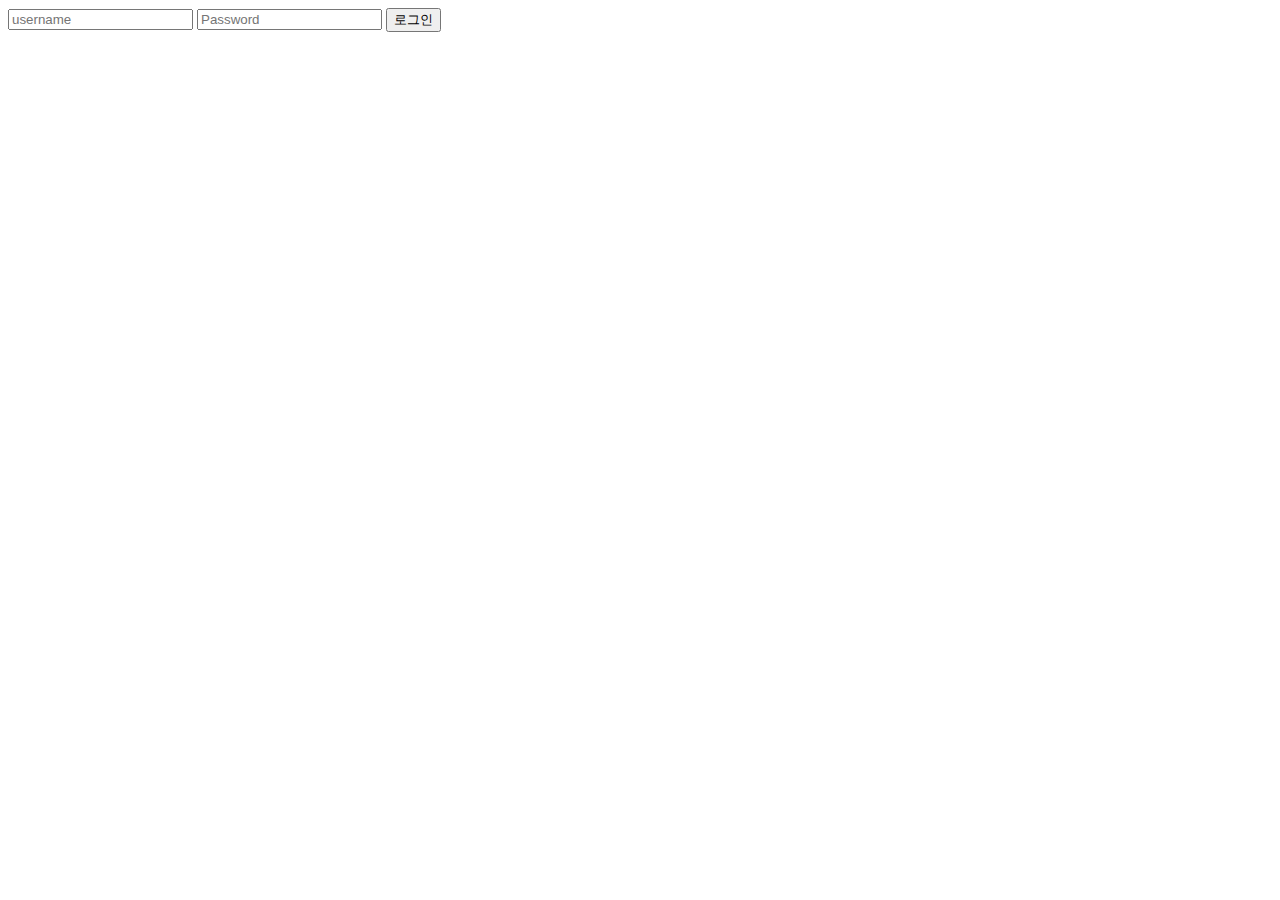
==== login.html @ 8e3f27c5 "머지 충돌 해결" ====
<!DOCTYPE html>
<html lang="en">

<head>
    <meta charset="UTF-8">
    <meta http-equiv="X-UA-Compatible" content="IE=edge">
    <meta name="viewport" content="width=device-width, initial-scale=1.0">
    <title>Login | You Know What I'm Saying</title>
    <script src="./static/js/api.js"></script>

</head>

<body>
    <div>
        <div>
            <form>
                <input type="text" id="username" placeholder="username" />
                <input type="password" id="password" placeholder="Password" />
                <button type="button" onclick="handleLogin()">로그인</button>
            </form>
        </div>
    </div>
</body>

</html>
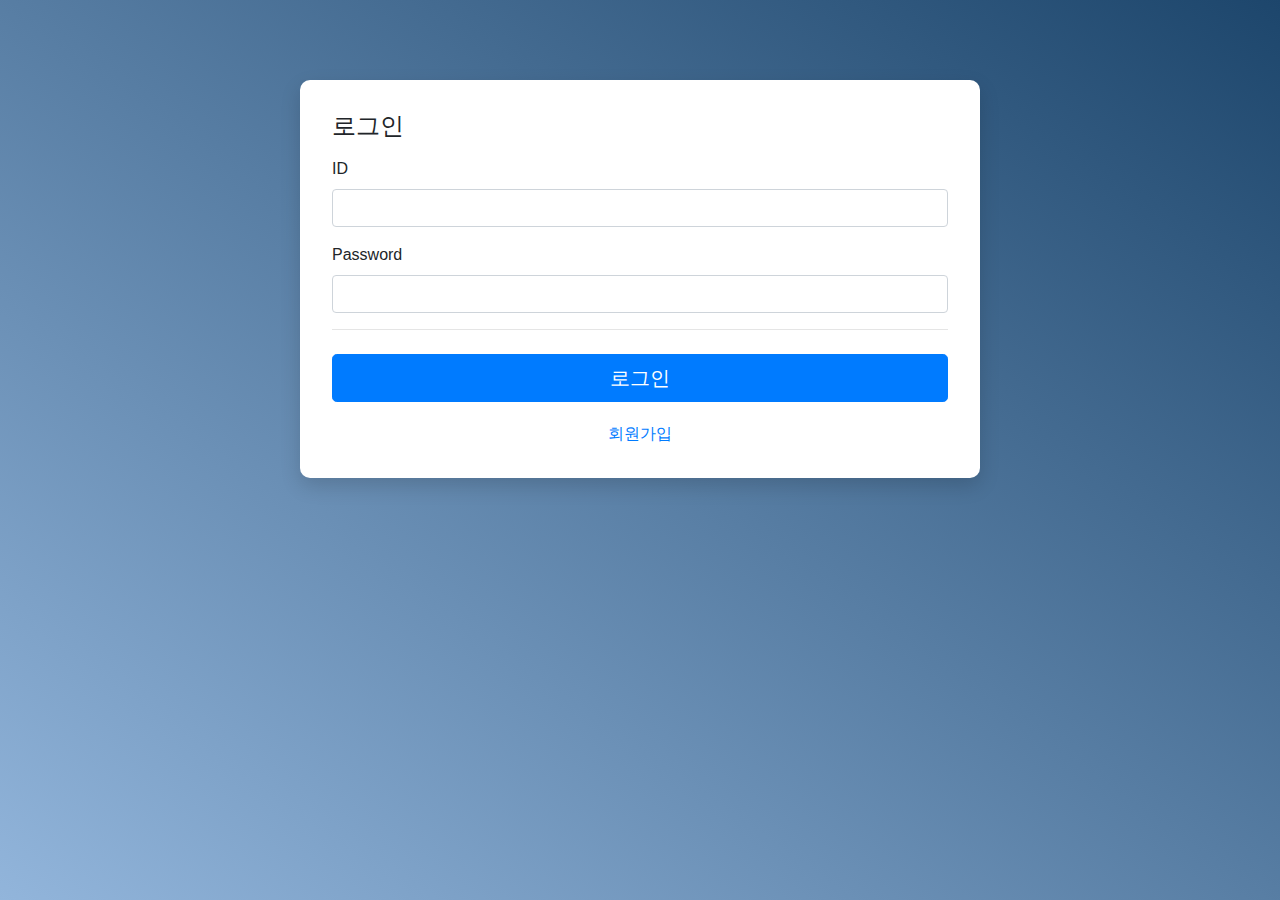
==== commit 7eb1bf3e: "feat: 로그인, 회원가입 페이지 디자인" ====
--- a/login.html
+++ b/login.html
@@ -7,11 +7,42 @@
     <meta name="viewport" content="width=device-width, initial-scale=1.0">
     <title>Login | You Know What I'm Saying</title>
     <script src="./static/js/api.js"></script>
+    <!-- Bootstrap CSS -->
+    <link rel="stylesheet" href="https://stackpath.bootstrapcdn.com/bootstrap/4.3.1/css/bootstrap.min.css"
+        integrity="sha384-ggOyR0iXCbMQv3Xipma34MD+dH/1fQ784/j6cY/iJTQUOhcWr7x9JvoRxT2MZw1T" crossorigin="anonymous">
+    <style>
+        body {
+            min-height: 100vh;
+            background: -webkit-gradient(linear, left bottom, right top, from(#92B5DB), to(#1D466C));
+            background: -webkit-linear-gradient(bottom left, #92B5DB 0%, #1D466C 100%);
+            background: -moz-linear-gradient(bottom left, #92B5DB 0%, #1D466C 100%);
+            background: -o-linear-gradient(bottom left, #92B5DB 0%, #1D466C 100%);
+            background: linear-gradient(to top right, #92B5DB 0%, #1D466C 100%);
+        }
 
+        .input-form {
+            max-width: 680px;
+            margin-top: 80px;
+            padding: 32px;
+            background: #fff;
+            -webkit-border-radius: 10px;
+            -moz-border-radius: 10px;
+            border-radius: 10px;
+            -webkit-box-shadow: 0 8px 20px 0 rgba(0, 0, 0, 0.15);
+            -moz-box-shadow: 0 8px 20px 0 rgba(0, 0, 0, 0.15);
+            box-shadow: 0 8px 20px 0 rgba(0, 0, 0, 0.15)
+        }
+
+        .to_signup {
+            margin: 20px auto 0 auto;
+            display: flex;
+            justify-content: center;
+        }
+    </style>
 </head>
 
 <body>
-    <div>
+    <!-- <div>
         <div>
             <form>
                 <input type="text" id="username" placeholder="username" />
@@ -19,6 +50,32 @@
                 <button type="button" onclick="handleLogin()">로그인</button>
             </form>
         </div>
+    </div> -->
+    <div class="container">
+        <div class="input-form-backgroud row">
+            <div class="input-form col-md-12 mx-auto">
+                <h4 class="mb-3">로그인</h4>
+                <form class="validation-form" novalidate>
+                    <div class="mb-3">
+                        <label for="name">ID</label>
+                        <input type="text" class="form-control" id="username" placeholder="" required>
+                        <div class="invalid-feedback">
+                            아이디를 입력해주세요.
+                        </div>
+                    </div>
+                    <div class="mb-3">
+                        <label for="Password">Password</label>
+                        <input type="Password" class="form-control" id="password" placeholder="" required>
+                        <div class="invalid-feedback">
+                            비밀번호를 입력해주세요.
+                        </div>
+                    </div>
+                    <hr class="mb-4">
+                    <button class="btn btn-primary btn-lg btn-block" type="button" onclick="handleLogin()">로그인</button>
+                    <div class="to_signup"><a href="signup.html">회원가입</a></div>
+                </form>
+            </div>
+        </div>
     </div>
 </body>
 
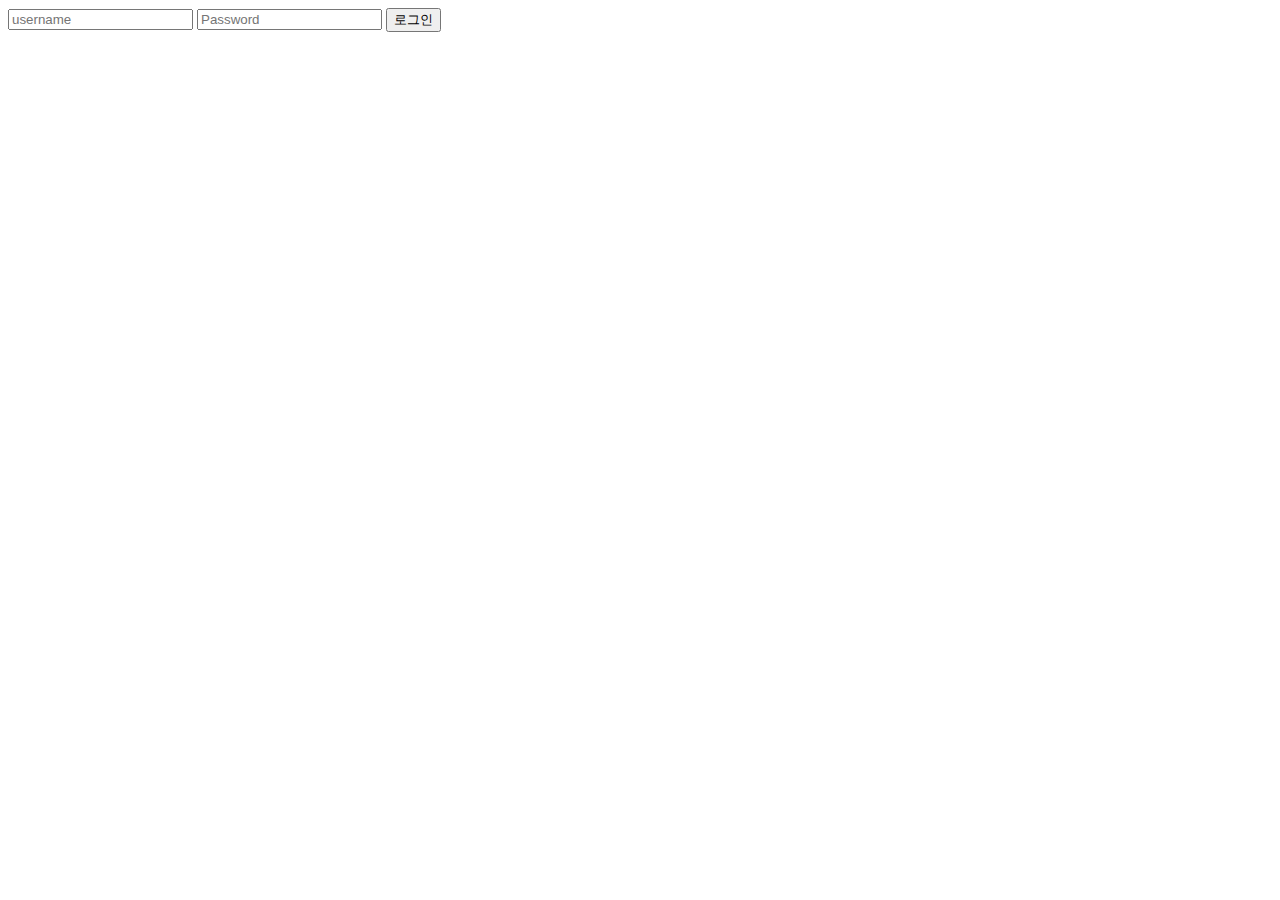
==== commit ec3ef67c: "feat:댓글 보이기api" ====
--- a/login.html
+++ b/login.html
@@ -7,74 +7,17 @@
     <meta name="viewport" content="width=device-width, initial-scale=1.0">
     <title>Login | You Know What I'm Saying</title>
     <script src="./static/js/api.js"></script>
-    <!-- Bootstrap CSS -->
-    <link rel="stylesheet" href="https://stackpath.bootstrapcdn.com/bootstrap/4.3.1/css/bootstrap.min.css"
-        integrity="sha384-ggOyR0iXCbMQv3Xipma34MD+dH/1fQ784/j6cY/iJTQUOhcWr7x9JvoRxT2MZw1T" crossorigin="anonymous">
-    <style>
-        body {
-            min-height: 100vh;
-            background: -webkit-gradient(linear, left bottom, right top, from(#92B5DB), to(#1D466C));
-            background: -webkit-linear-gradient(bottom left, #92B5DB 0%, #1D466C 100%);
-            background: -moz-linear-gradient(bottom left, #92B5DB 0%, #1D466C 100%);
-            background: -o-linear-gradient(bottom left, #92B5DB 0%, #1D466C 100%);
-            background: linear-gradient(to top right, #92B5DB 0%, #1D466C 100%);
-        }
 
-        .input-form {
-            max-width: 680px;
-            margin-top: 80px;
-            padding: 32px;
-            background: #fff;
-            -webkit-border-radius: 10px;
-            -moz-border-radius: 10px;
-            border-radius: 10px;
-            -webkit-box-shadow: 0 8px 20px 0 rgba(0, 0, 0, 0.15);
-            -moz-box-shadow: 0 8px 20px 0 rgba(0, 0, 0, 0.15);
-            box-shadow: 0 8px 20px 0 rgba(0, 0, 0, 0.15)
-        }
-
-        .to_signup {
-            margin: 20px auto 0 auto;
-            display: flex;
-            justify-content: center;
-        }
-    </style>
 </head>
 
 <body>
-    <!-- <div>
+    <div>
         <div>
             <form>
-                <input type="text" id="username" placeholder="username" />
-                <input type="password" id="password" placeholder="Password" />
+                <input type="text" id="username" placeholder="username"/>
+                <input type="password" id="password" placeholder="Password"/>
                 <button type="button" onclick="handleLogin()">로그인</button>
             </form>
-        </div>
-    </div> -->
-    <div class="container">
-        <div class="input-form-backgroud row">
-            <div class="input-form col-md-12 mx-auto">
-                <h4 class="mb-3">로그인</h4>
-                <form class="validation-form" novalidate>
-                    <div class="mb-3">
-                        <label for="name">ID</label>
-                        <input type="text" class="form-control" id="username" placeholder="" required>
-                        <div class="invalid-feedback">
-                            아이디를 입력해주세요.
-                        </div>
-                    </div>
-                    <div class="mb-3">
-                        <label for="Password">Password</label>
-                        <input type="Password" class="form-control" id="password" placeholder="" required>
-                        <div class="invalid-feedback">
-                            비밀번호를 입력해주세요.
-                        </div>
-                    </div>
-                    <hr class="mb-4">
-                    <button class="btn btn-primary btn-lg btn-block" type="button" onclick="handleLogin()">로그인</button>
-                    <div class="to_signup"><a href="signup.html">회원가입</a></div>
-                </form>
-            </div>
         </div>
     </div>
 </body>
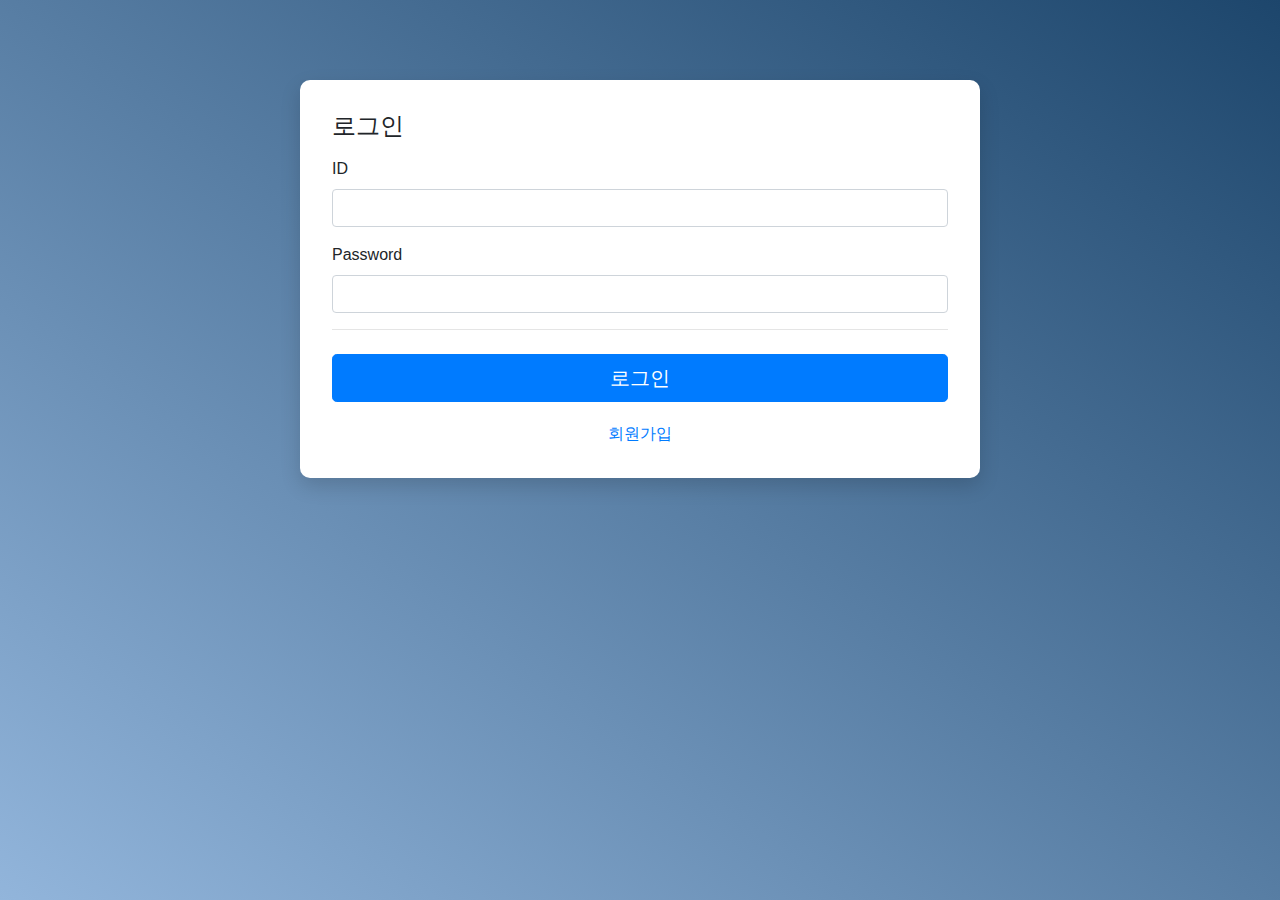
==== commit f23b19ae: "refactoring: 로그인, 회원가입 css 분리" ====
--- a/login.html
+++ b/login.html
@@ -7,17 +7,37 @@
     <meta name="viewport" content="width=device-width, initial-scale=1.0">
     <title>Login | You Know What I'm Saying</title>
     <script src="./static/js/api.js"></script>
-
+    <!-- Bootstrap CSS -->
+    <link rel="stylesheet" href="https://stackpath.bootstrapcdn.com/bootstrap/4.3.1/css/bootstrap.min.css"
+        integrity="sha384-ggOyR0iXCbMQv3Xipma34MD+dH/1fQ784/j6cY/iJTQUOhcWr7x9JvoRxT2MZw1T" crossorigin="anonymous">
+        <link rel="stylesheet" type="text/css" href="./static/css/sign.css">
 </head>
 
 <body>
-    <div>
-        <div>
-            <form>
-                <input type="text" id="username" placeholder="username"/>
-                <input type="password" id="password" placeholder="Password"/>
-                <button type="button" onclick="handleLogin()">로그인</button>
-            </form>
+    <div class="container">
+        <div class="input-form-backgroud row">
+            <div class="input-form col-md-12 mx-auto">
+                <h4 class="mb-3">로그인</h4>
+                <form class="validation-form" novalidate>
+                    <div class="mb-3">
+                        <label for="name">ID</label>
+                        <input type="text" class="form-control" id="username" placeholder="" required>
+                        <div class="invalid-feedback">
+                            아이디를 입력해주세요.
+                        </div>
+                    </div>
+                    <div class="mb-3">
+                        <label for="Password">Password</label>
+                        <input type="Password" class="form-control" id="password" placeholder="" required>
+                        <div class="invalid-feedback">
+                            비밀번호를 입력해주세요.
+                        </div>
+                    </div>
+                    <hr class="mb-4">
+                    <button class="btn btn-primary btn-lg btn-block" type="button" onclick="handleLogin()">로그인</button>
+                    <div class="to_signup"><a href="signup.html">회원가입</a></div>
+                </form>
+            </div>
         </div>
     </div>
 </body>
--- a/static/css/sign.css
+++ b/static/css/sign.css
@@ -0,0 +1,27 @@
+body {
+    min-height: 100vh;
+    background: -webkit-gradient(linear, left bottom, right top, from(#92B5DB), to(#1D466C));
+    background: -webkit-linear-gradient(bottom left, #92B5DB 0%, #1D466C 100%);
+    background: -moz-linear-gradient(bottom left, #92B5DB 0%, #1D466C 100%);
+    background: -o-linear-gradient(bottom left, #92B5DB 0%, #1D466C 100%);
+    background: linear-gradient(to top right, #92B5DB 0%, #1D466C 100%);
+}
+
+.input-form {
+    max-width: 680px;
+    margin-top: 80px;
+    padding: 32px;
+    background: #fff;
+    -webkit-border-radius: 10px;
+    -moz-border-radius: 10px;
+    border-radius: 10px;
+    -webkit-box-shadow: 0 8px 20px 0 rgba(0, 0, 0, 0.15);
+    -moz-box-shadow: 0 8px 20px 0 rgba(0, 0, 0, 0.15);
+    box-shadow: 0 8px 20px 0 rgba(0, 0, 0, 0.15)
+}
+
+.to_signup {
+    margin: 20px auto 0 auto;
+    display: flex;
+    justify-content: center;
+}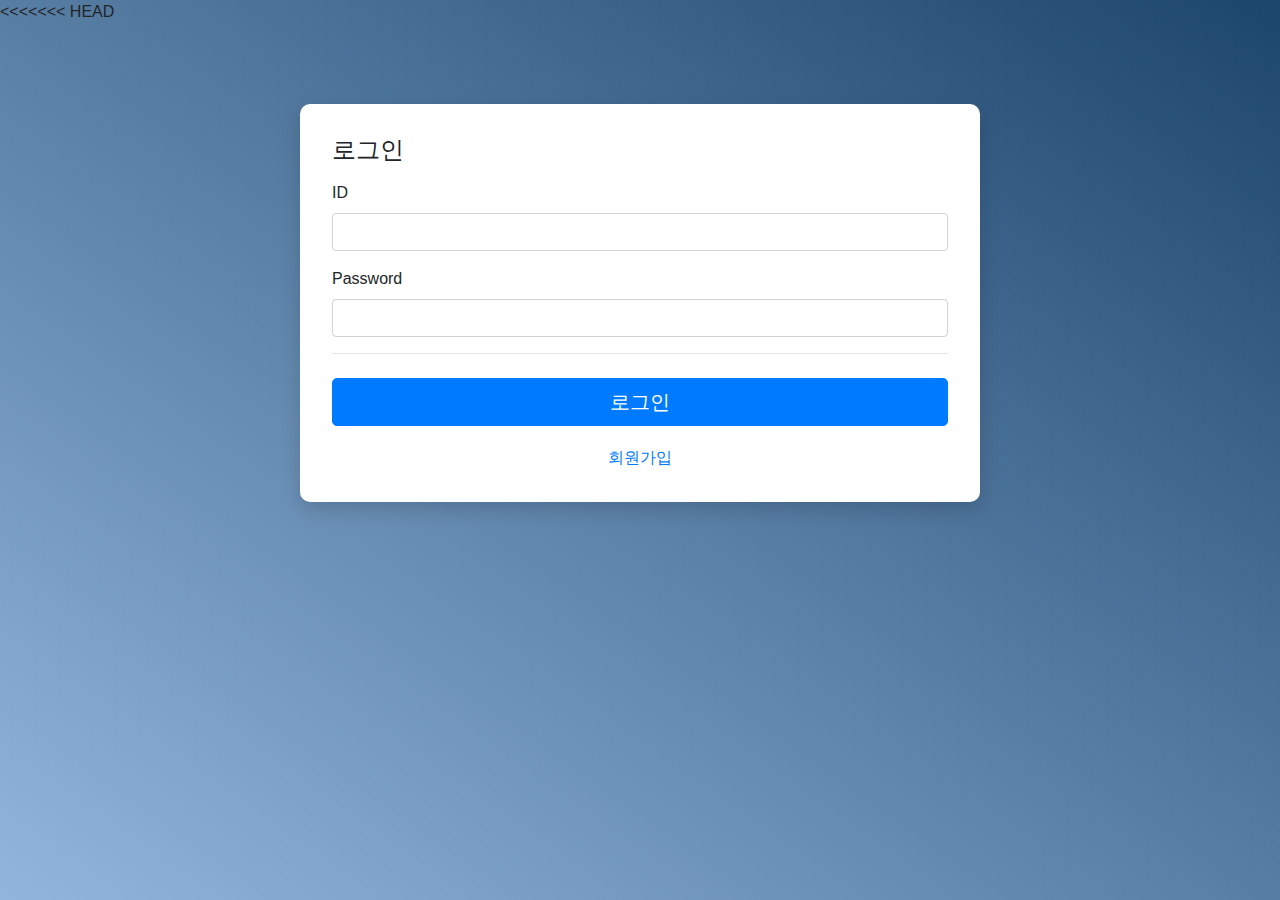
==== commit 7def914f: "﻿코드정리" ====
--- a/login.html
+++ b/login.html
@@ -10,11 +10,11 @@
     <!-- Bootstrap CSS -->
     <link rel="stylesheet" href="https://stackpath.bootstrapcdn.com/bootstrap/4.3.1/css/bootstrap.min.css"
         integrity="sha384-ggOyR0iXCbMQv3Xipma34MD+dH/1fQ784/j6cY/iJTQUOhcWr7x9JvoRxT2MZw1T" crossorigin="anonymous">
-        <link rel="stylesheet" type="text/css" href="./static/css/sign.css">
+    <link rel="stylesheet" type="text/css" href="./static/css/sign.css">
 </head>
 
 <body>
-    <div class="container">
+    <<<<<<< HEAD <div class="container">
         <div class="input-form-backgroud row">
             <div class="input-form col-md-12 mx-auto">
                 <h4 class="mb-3">로그인</h4>
@@ -39,7 +39,7 @@
                 </form>
             </div>
         </div>
-    </div>
+        </div>
 </body>
 
 </html>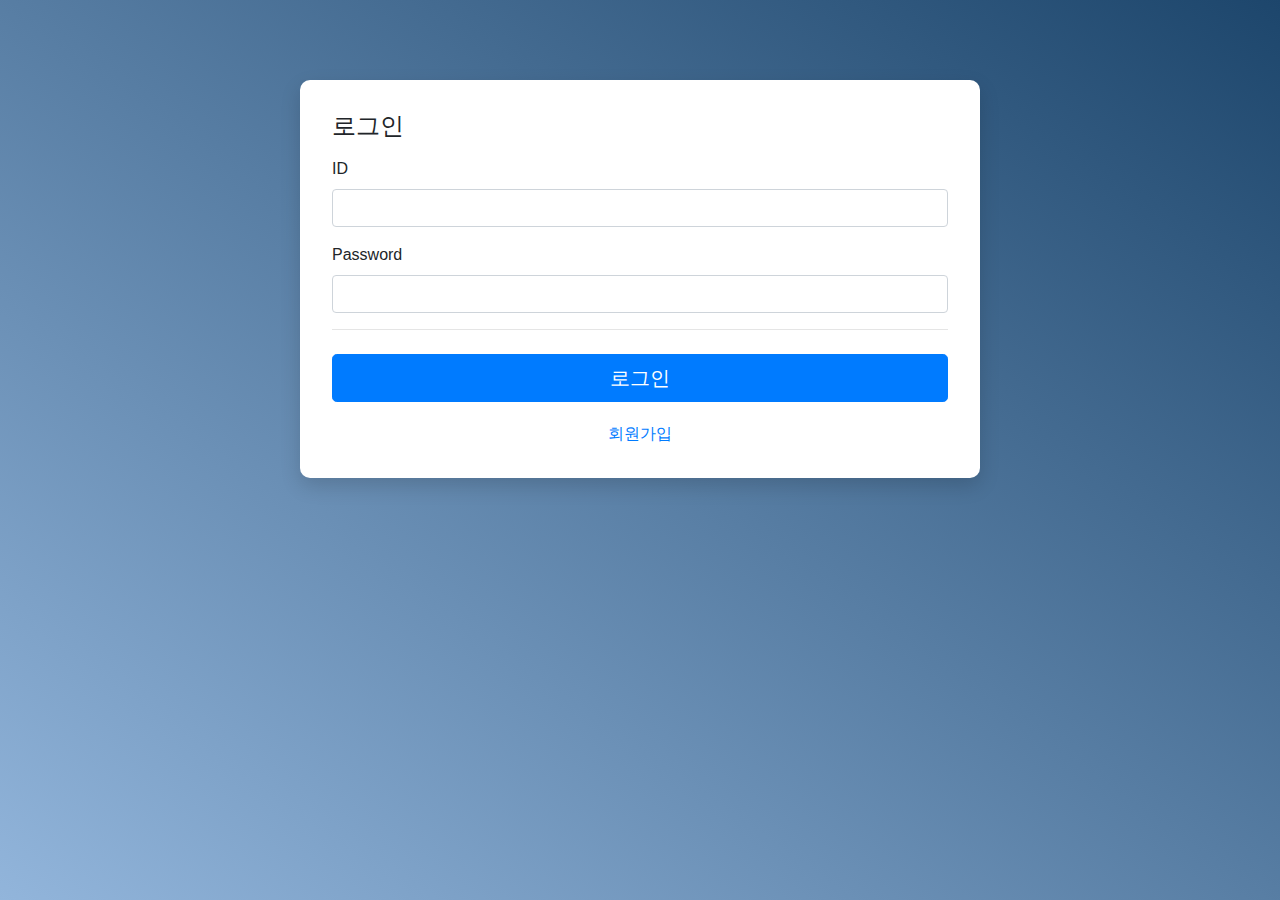
==== commit 3199ba8a: "커밋 충돌 문구 삭제" ====
--- a/login.html
+++ b/login.html
@@ -14,7 +14,7 @@
 </head>
 
 <body>
-    <<<<<<< HEAD <div class="container">
+    <div class="container">
         <div class="input-form-backgroud row">
             <div class="input-form col-md-12 mx-auto">
                 <h4 class="mb-3">로그인</h4>
@@ -39,7 +39,7 @@
                 </form>
             </div>
         </div>
-        </div>
+    </div>
 </body>
 
 </html>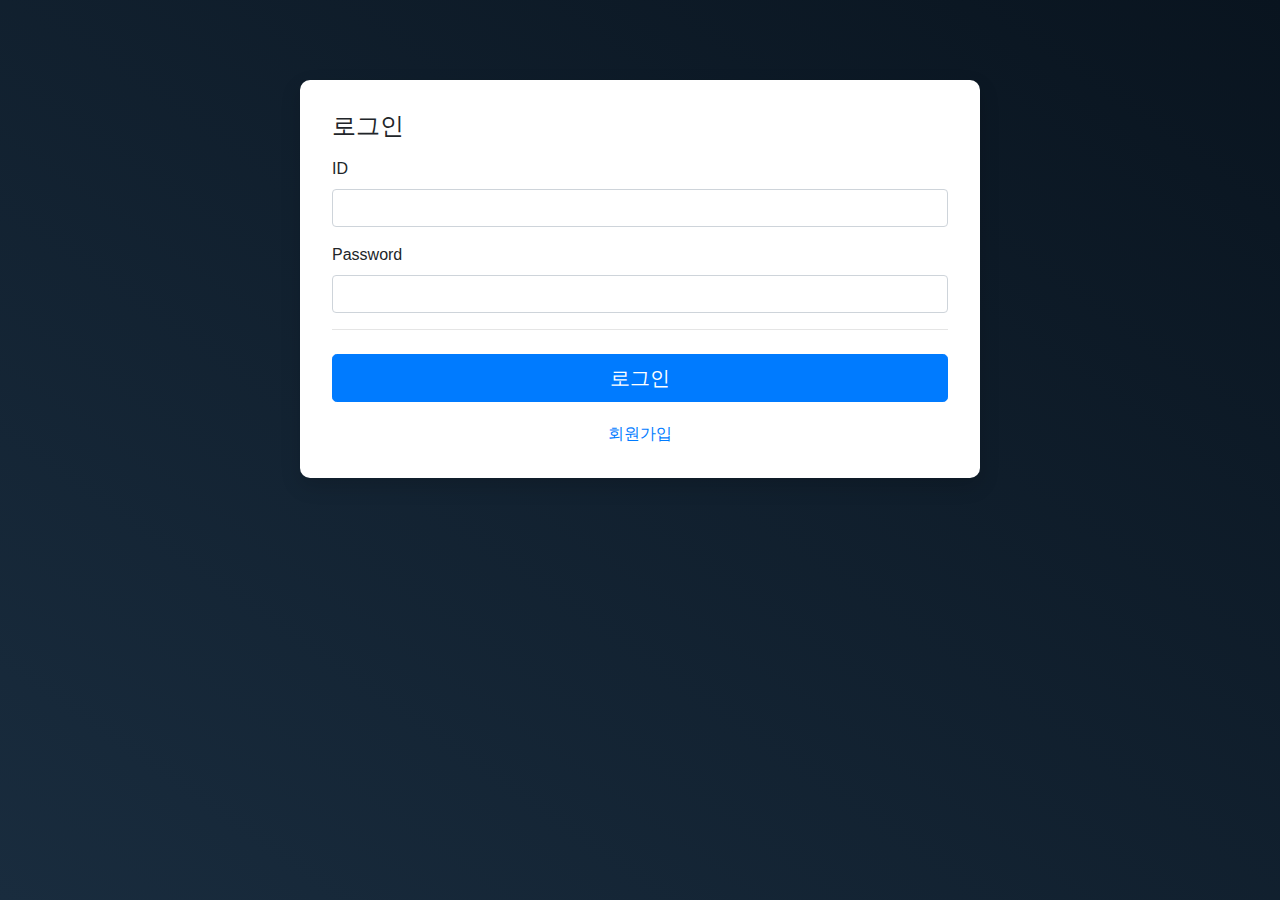
==== commit 93c816f6: "main->index페이지로 변경" ====
--- a/login.html
+++ b/login.html
@@ -11,6 +11,7 @@
     <link rel="stylesheet" href="https://stackpath.bootstrapcdn.com/bootstrap/4.3.1/css/bootstrap.min.css"
         integrity="sha384-ggOyR0iXCbMQv3Xipma34MD+dH/1fQ784/j6cY/iJTQUOhcWr7x9JvoRxT2MZw1T" crossorigin="anonymous">
     <link rel="stylesheet" type="text/css" href="./static/css/sign.css">
+    <script src="./static/js/api.js"></script>
 </head>
 
 <body>
--- a/static/css/sign.css
+++ b/static/css/sign.css
@@ -1,10 +1,12 @@
 body {
     min-height: 100vh;
-    background: -webkit-gradient(linear, left bottom, right top, from(#92B5DB), to(#1D466C));
-    background: -webkit-linear-gradient(bottom left, #92B5DB 0%, #1D466C 100%);
-    background: -moz-linear-gradient(bottom left, #92B5DB 0%, #1D466C 100%);
-    background: -o-linear-gradient(bottom left, #92B5DB 0%, #1D466C 100%);
-    background: linear-gradient(to top right, #92B5DB 0%, #1D466C 100%);
+    background: -webkit-gradient(linear, left bottom, right top, from(#192c3e), to(#09141f));
+    background: -webkit-linear-gradient(bottom left, #192c3e 0%, #09141f 100%);
+    background: -moz-linear-gradient(bottom left, #192c3e 0%, #09141f 100%);
+    background: -o-linear-gradient(bottom left, #192c3e 0%, #09141f 100%);
+    background: linear-gradient(to top right, #192c3e 0%, #09141f 100%);
+    margin: 0;
+    padding: 0;
 }
 
 .input-form {
